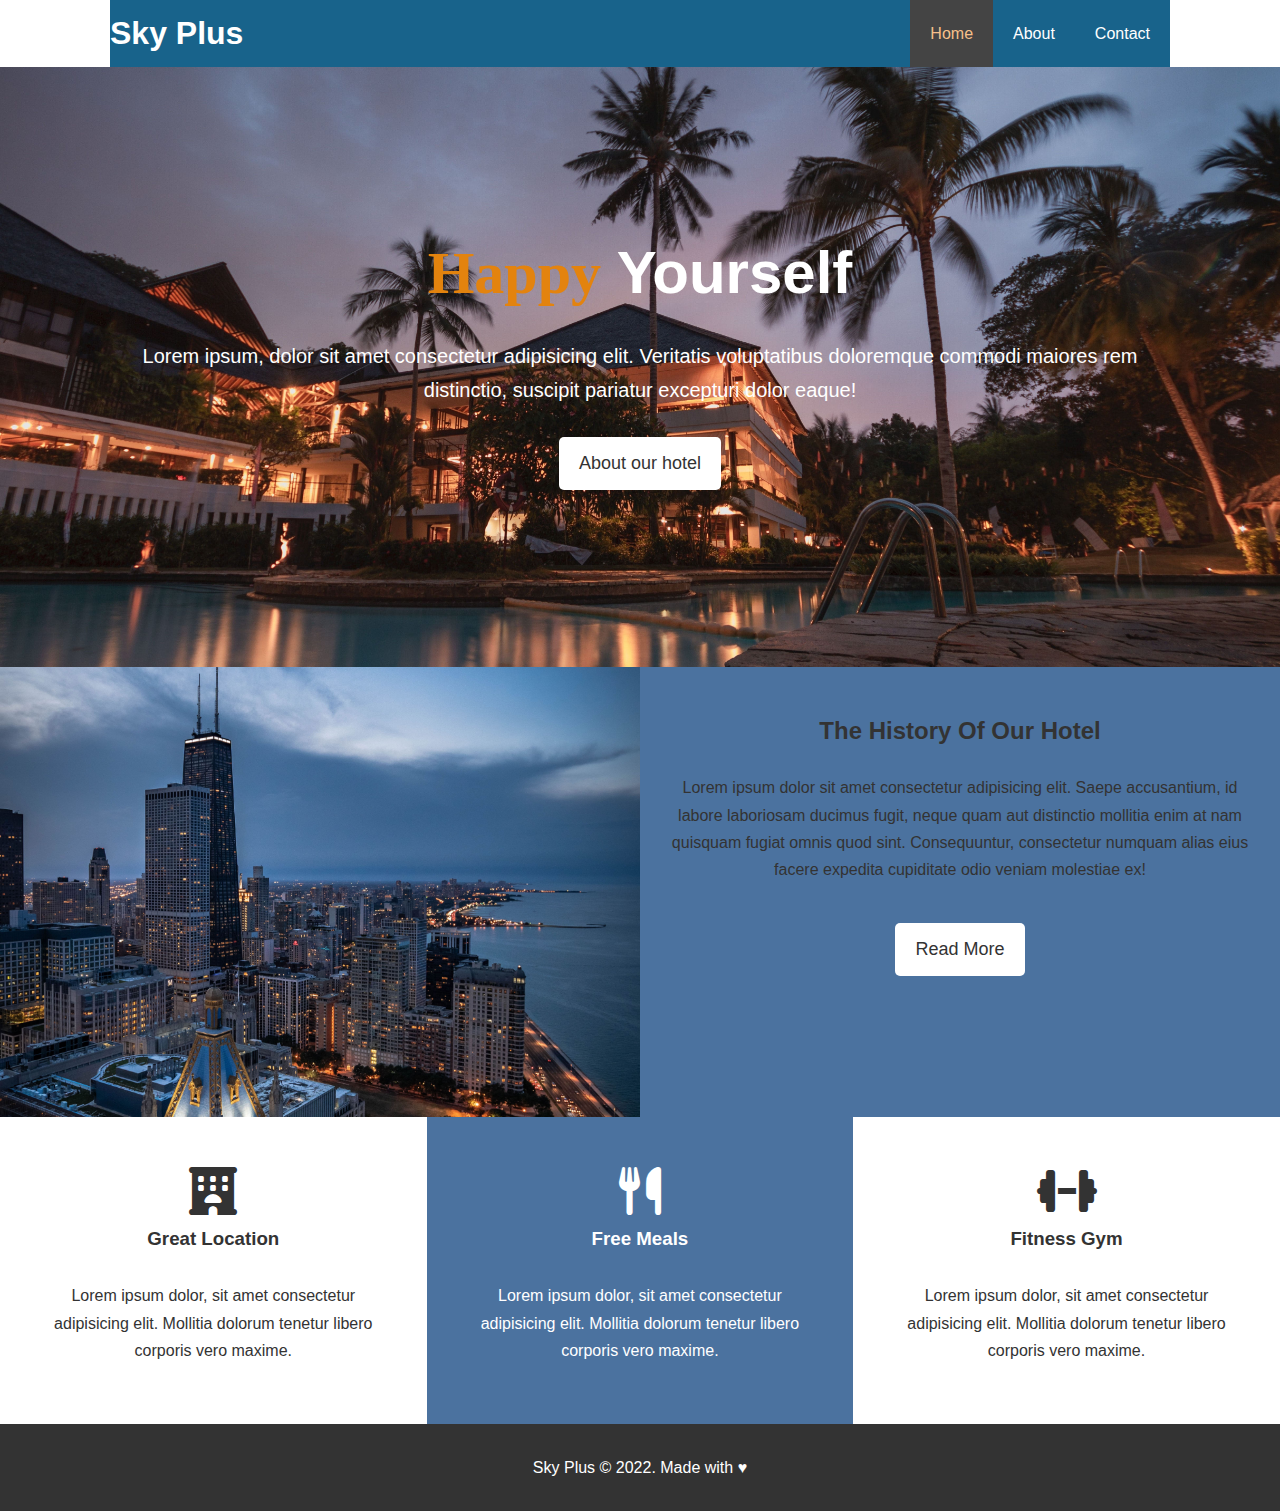
==== index.html @ 7be7272a "commit" ====
<!DOCTYPE html>
<html lang="en">
  <head>
    <meta charset="UTF-8" />
    <meta http-equiv="X-UA-Compatible" content="IE=edge" />
    <meta name="viewport" content="width=\, initial-scale=1.0" />
    <meta
      name="description"
      content="The most affordable hotel in the volta region"
    />
    <meta
      name="keywords"
      content="sky plus, peace of mind, affordable, accommodation"
    />
    <link
      rel="stylesheet"
      href="https://cdnjs.cloudflare.com/ajax/libs/font-awesome/6.1.1/css/all.min.css"
    />
    <link rel="stylesheet" href="./css/style.css" />
    <link rel="stylesheet" media="screen and (max-width:768px)" href="./css/mobile.css">

    <title>Sky Plus</title>
  </head>
  <body>
    <header>
      <div class="container">
        <nav id="navbar">
          <h1 class="logo"><a href="./index.html">Sky Plus</a></h1>
          <ul>
            <li><a class="current" href="./index.html">Home</a></li>
            <li><a href="./about.html">About</a></li>
            <li><a href="./contact.html">Contact</a></li>
          </ul>
        </nav>
      </div>
      <!-- Code for showcase -->
      <div id="showcase">
        <div class="container">
          <div class="showcase-content">
            <h1><span class="text-primary">Happy</span> Yourself</h1>
            <p class="lead">
              Lorem ipsum, dolor sit amet consectetur adipisicing elit.
              Veritatis voluptatibus doloremque commodi maiores rem distinctio,
              suscipit pariatur excepturi dolor eaque!
            </p>
            <a href="./about.html" class="btn">About our hotel</a>
          </div>
        </div>
      </div>
    </header>

    <!-- Info Section -->
    <section id="home-info" class="bg-dark">
      <div class="info-img"></div>
      <div class="info-content">
        <h2><span>The History</span> Of Our Hotel</h2>
        <p>
          Lorem ipsum dolor sit amet consectetur adipisicing elit. Saepe
          accusantium, id labore laboriosam ducimus fugit, neque quam aut
          distinctio mollitia enim at nam quisquam fugiat omnis quod sint.
          Consequuntur, consectetur numquam alias eius facere expedita
          cupiditate odio veniam molestiae ex!
        </p>
        <a href="./about.html" class="btn btn-light"> Read More </a>
      </div>
    </section>

    <!-- Features Section -->
    <section id="features">
      <div class="box bg-light">
        <i class="fas fa-hotel fa-3x"></i>
        <h3>Great Location</h3>
        <p>
          Lorem ipsum dolor, sit amet consectetur adipisicing elit. Mollitia
          dolorum tenetur libero corporis vero maxime.
        </p>
      </div>
      <div class="box bg-primary">
        <i class="fas fa-utensils fa-3x"></i>
        <h3>Free Meals</h3>
        <p>
          Lorem ipsum dolor, sit amet consectetur adipisicing elit. Mollitia
          dolorum tenetur libero corporis vero maxime.
        </p>
      </div>
      <div class="box bg-light">
        <i class="fas fa-dumbbell fa-3x"></i>
        <h3>Fitness Gym</h3>
        <p>
          Lorem ipsum dolor, sit amet consectetur adipisicing elit. Mollitia
          dolorum tenetur libero corporis vero maxime.
        </p>
      </div>
    </section>
    <!-- For the footer -->
    <div class="clr"></div>
    <section id="main-footer">
      <p>Sky Plus &copy; 2022. Made with &hearts;</p>
    </section>
  </body>
</html>
---- css/style.css ----
* {
  margin: 0;
  padding: 0;
  box-sizing: border-box;
}

/* Main Styling */
body,
html {
  font-family: 'Segoe UI', Tahoma, Geneva, Verdana, sans-serif;
  line-height: 1.7rem;
}

a {
  color: #333;
  text-decoration: none;
}

h1,
h2,
h3 {
  padding-bottom: 20px;
}

p {
  margin: 10px 0;
}

.container {
  margin: auto;
  max-width: 1100px;
  overflow: auto;
  padding: 0 20px;
}

#navbar {
  background: #18638b;
  color: #fff;
  overflow: auto;
}

#navbar a {
  color: #fff;
}

#navbar h1 {
  float: left;
  padding-top: 20px;
}

#navbar ul {
  float: right;
  list-style: none;
}
#navbar ul li {
  float: left;
}

#navbar ul li a {
  display: block;
  padding: 20px;
  text-align: center;
}

#navbar ul li a:hover,
#navbar ul li a.current {
  background: #444;
  color: #f7c08a;
}

/* For the showcase section */
#showcase {
  background: url('../image/showcase1.jpg') no-repeat center center/cover;
  height: 600px;
}

#showcase .showcase-content {
  color: #fff;
  text-align: center;
  padding-top: 170px;
}

#showcase .showcase-content h1 {
  font-size: 60px;
  line-height: 1.2em;
}

.text-primary {
  color: #e3830e;
  font-family: cursive;
}

.lead {
  font-size: 20px;
}

#showcase .showcase-content p {
  padding-bottom: 20px;
  line-height: 1.7em;
}

.btn {
  display: inline-block;
  font-size: 18px;
  background: #fff;
  color: #333;
  padding: 13px 20px;
  border: none;
  cursor: pointer;
  border-radius: 5px;
}

/* Home Info Section */
.btn-light {
  background: #fff;
  color: #333;
}

#home-info {
  height: 450px;
}

#home-info .info-img {
  background: url('../image/photo-11.jpg') no-repeat center center/cover;
  float: left;
  width: 50%;
  min-height: 100%;
}

#home-info .info-content {
  float: right;
  width: 50%;
  height: 100%;
  text-align: center;
  padding: 50px 30px;
  overflow: hidden;
}

.bg-dark {
  background: #4b729f;
  color: #333;
}
.bg-light {
  background: #fff;
  color: #333;
}
.bg-primary {
  color: #fff;
  background: #4b729f;
}

#home-info .info-content p {
  padding-bottom: 30px;
}

/* Features Section */
.box {
  float: left;
  width: 33.33%;
  padding: 50px;
  text-align: center;
}

.box i {
  margin-bottom: 10px;
}

/* Footer */
#main-footer {
  text-align: center;
  background: #333;
  color: #fff;
  padding: 20px;
}

.clr {
  clear: both;
}

/* For About Info */
#about-info .info-right{
float: right;
width: 50%;
min-height: 100%;
}

#about-info .info-right img{
  width: 70%;
display: block;
margin: auto;
border-radius: 10px;
}

#about-info .info-left{
float: left;
width: 50%;
min-height: 100%;
}

.py-1{
  padding: 10px 0;
}

.py-2{
  padding: 20px 0;
}

.py-3{
  padding: 30px 0;
}

.leading{
  font-size: 30px;
  line-height: 1.2;
  
}

/* testimonial section*/
#testimonials{
  height: 100%;
  background: url('../image/test-bg.jpg') no-repeat center center/cover;
  padding-top: 100%;
}

#testimonials h2{
  text-align: center;
  color: white;
  padding-bottom: 40px;
}

#testimonials .testimonial{
  padding: 20px;
  margin-bottom: 40px;
  border-radius: 10px;
  opacity: 0.9;
}

#testimonials .testimonial img{
  width: 100px;
  float: left;
  margin-right: 20px;
  border-radius: 50%;
}

#contact-form{
  margin-bottom: 20px;
}
#contact-form label{
  display: block;
  margin-bottom: 10px;
}

#contact-form input,#contact-form textarea{
  width: 100%;
  padding: 10px;
  border: 1px solid #ddd;
}

#contact-form textarea{
  height: 200px;
}

#contact-form input:focus,#contact-form textarea:focus{
  outline: none;
  border-color: #f7c08a;
}

.icon{
  background-color: white;
}
---- css/mobile.css ----
#navbar .logo{
    float: none;
    text-align: center;
}

#navbar ul, #navbar ul li{
    float: none;
}

#navbar ul li a{
    padding: 5px;
    border-bottom: rgb(81,120,216) dotted 1px;
}

/* for the home info*/

#home-info{
    height: 550px;
}

#home-info .info-img {
    display: none;
    height: 550px;
}

#home-info .info-content{
    float: none;
    width: 100%;
}

/* boxs*/

.box{
    float: none;
    width: 100%;
}

/* about*/

#about-info .info-right, #about-info .info-left {
    float: none;
    width: 100%;
}

#about-info .info-right{
    margin-top: 30px;
}

/* contact*/

#contact-info .box{
    border-bottom: #444 dotted 1px;
}

/* showcase*/

#showcase{
    height: 100%;
}

#showcase .shwcase-content {
    padding-top: 70px;
    padding-bottom: 30px;
}

.iconc{
    color: white;
 }
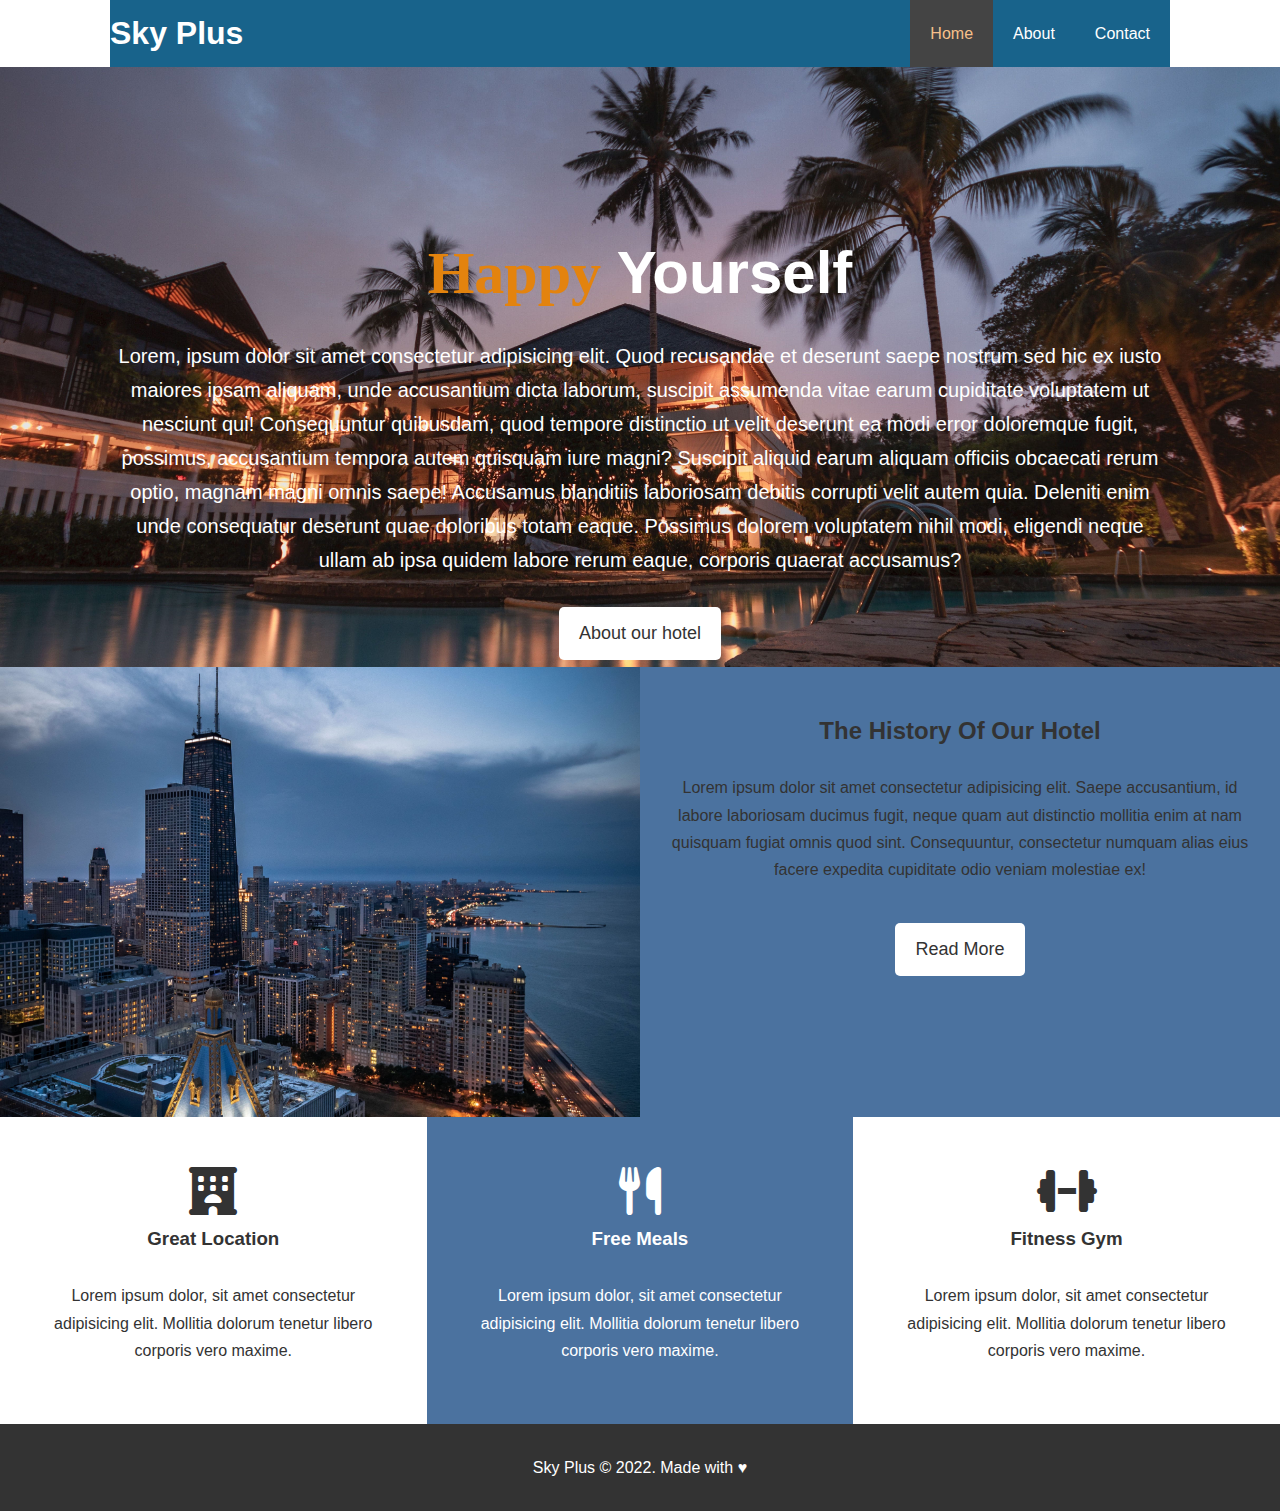
==== commit 08991252: "first commit" ====
--- a/index.html
+++ b/index.html
@@ -39,10 +39,16 @@
           <div class="showcase-content">
             <h1><span class="text-primary">Happy</span> Yourself</h1>
             <p class="lead">
-              Lorem ipsum, dolor sit amet consectetur adipisicing elit.
-              Veritatis voluptatibus doloremque commodi maiores rem distinctio,
-              suscipit pariatur excepturi dolor eaque!
-            </p>
+              Lorem, ipsum dolor sit amet consectetur adipisicing elit.
+              Quod recusandae et deserunt saepe nostrum sed hic ex iusto maiores ipsam aliquam,
+              unde accusantium dicta laborum, suscipit assumenda vitae earum cupiditate voluptatem
+              ut nesciunt qui! Consequuntur quibusdam, quod tempore distinctio ut velit deserunt 
+              ea modi error doloremque fugit, possimus, accusantium tempora autem quisquam iure magni? 
+              Suscipit aliquid earum aliquam officiis obcaecati rerum optio, magnam magni omnis saepe! 
+              Accusamus blanditiis laboriosam debitis corrupti velit autem quia. Deleniti enim unde
+               consequatur deserunt quae doloribus totam eaque. Possimus dolorem voluptatem nihil modi,
+                eligendi neque ullam ab ipsa quidem labore rerum eaque, corporis quaerat accusamus?
+               </p>
             <a href="./about.html" class="btn">About our hotel</a>
           </div>
         </div>
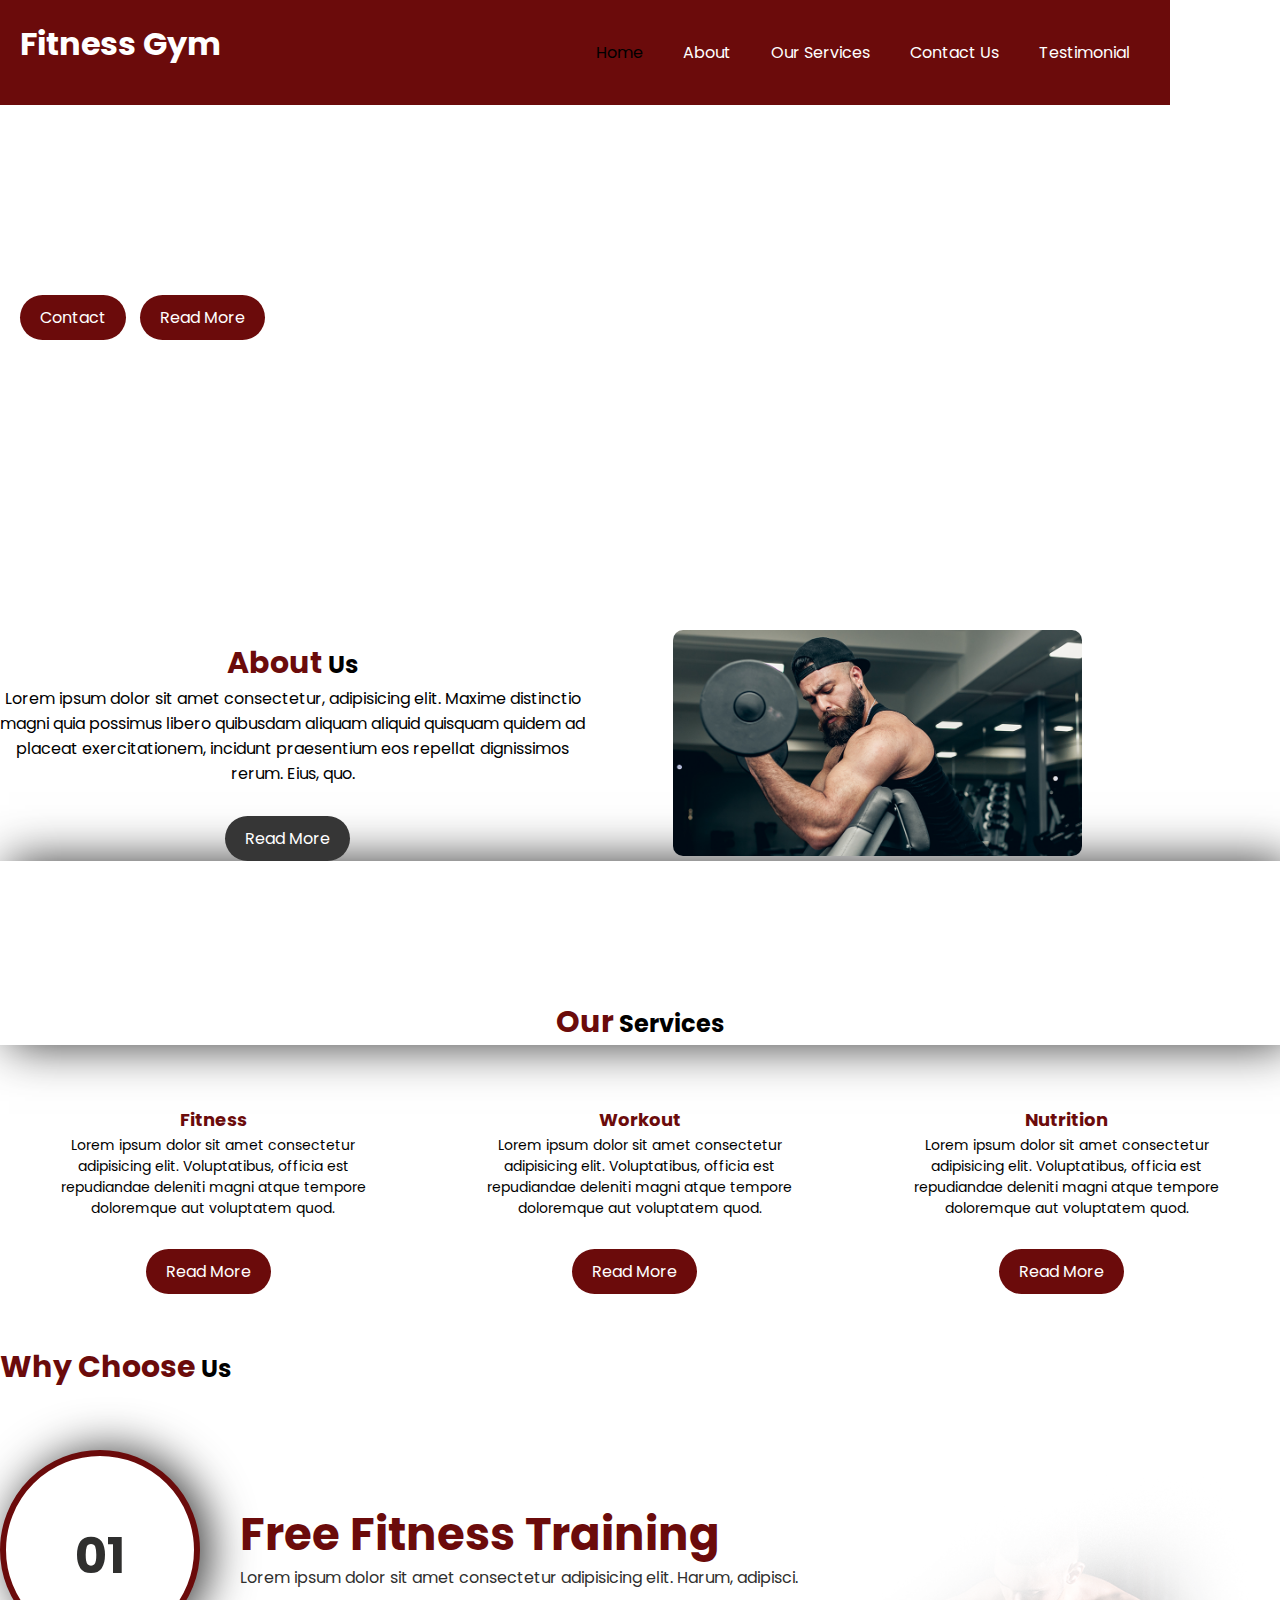
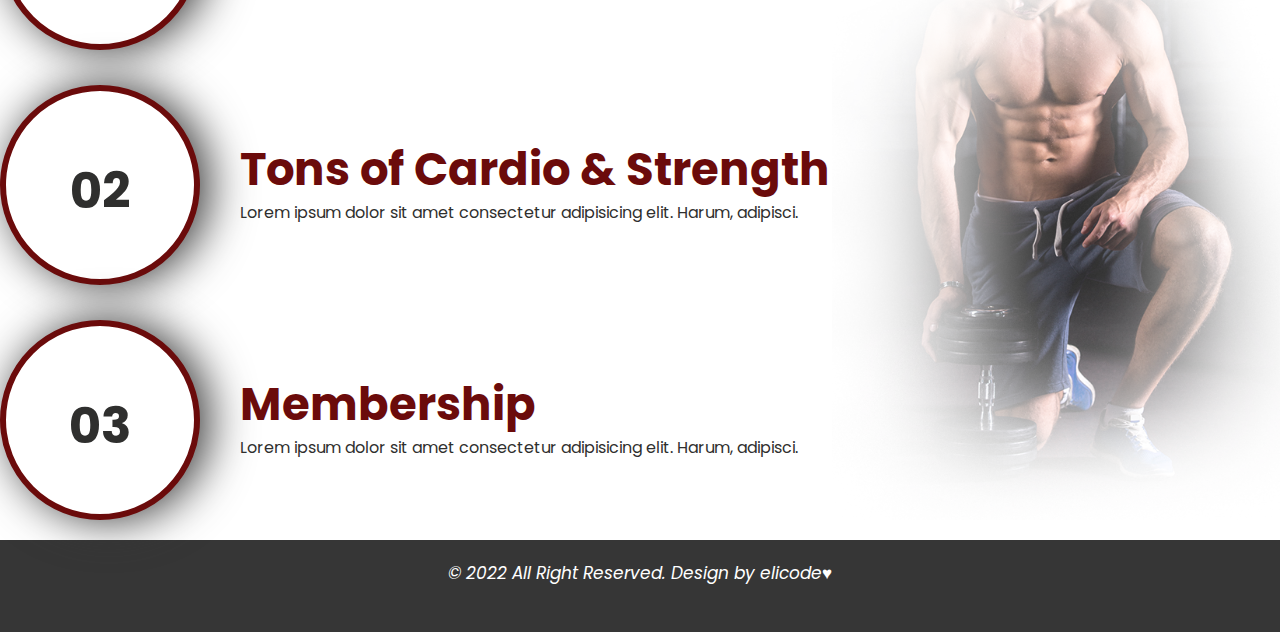
==== commit a3aa7981: "Add files via upload" ====
--- a/index.html
+++ b/index.html
@@ -1,107 +1,175 @@
-<!DOCTYPE html>
-<html lang="en">
-  <head>
-    <meta charset="UTF-8" />
-    <meta http-equiv="X-UA-Compatible" content="IE=edge" />
-    <meta name="viewport" content="width=\, initial-scale=1.0" />
-    <meta
-      name="description"
-      content="The most affordable hotel in the volta region"
-    />
-    <meta
-      name="keywords"
-      content="sky plus, peace of mind, affordable, accommodation"
-    />
-    <link
-      rel="stylesheet"
-      href="https://cdnjs.cloudflare.com/ajax/libs/font-awesome/6.1.1/css/all.min.css"
-    />
-    <link rel="stylesheet" href="./css/style.css" />
-    <link rel="stylesheet" media="screen and (max-width:768px)" href="./css/mobile.css">
-
-    <title>Sky Plus</title>
-  </head>
-  <body>
-    <header>
-      <div class="container">
-        <nav id="navbar">
-          <h1 class="logo"><a href="./index.html">Sky Plus</a></h1>
-          <ul>
-            <li><a class="current" href="./index.html">Home</a></li>
-            <li><a href="./about.html">About</a></li>
-            <li><a href="./contact.html">Contact</a></li>
-          </ul>
-        </nav>
-      </div>
-      <!-- Code for showcase -->
-      <div id="showcase">
-        <div class="container">
-          <div class="showcase-content">
-            <h1><span class="text-primary">Happy</span> Yourself</h1>
-            <p class="lead">
-              Lorem, ipsum dolor sit amet consectetur adipisicing elit.
-              Quod recusandae et deserunt saepe nostrum sed hic ex iusto maiores ipsam aliquam,
-              unde accusantium dicta laborum, suscipit assumenda vitae earum cupiditate voluptatem
-              ut nesciunt qui! Consequuntur quibusdam, quod tempore distinctio ut velit deserunt 
-              ea modi error doloremque fugit, possimus, accusantium tempora autem quisquam iure magni? 
-              Suscipit aliquid earum aliquam officiis obcaecati rerum optio, magnam magni omnis saepe! 
-              Accusamus blanditiis laboriosam debitis corrupti velit autem quia. Deleniti enim unde
-               consequatur deserunt quae doloribus totam eaque. Possimus dolorem voluptatem nihil modi,
-                eligendi neque ullam ab ipsa quidem labore rerum eaque, corporis quaerat accusamus?
-               </p>
-            <a href="./about.html" class="btn">About our hotel</a>
-          </div>
-        </div>
-      </div>
-    </header>
-
-    <!-- Info Section -->
-    <section id="home-info" class="bg-dark">
-      <div class="info-img"></div>
-      <div class="info-content">
-        <h2><span>The History</span> Of Our Hotel</h2>
-        <p>
-          Lorem ipsum dolor sit amet consectetur adipisicing elit. Saepe
-          accusantium, id labore laboriosam ducimus fugit, neque quam aut
-          distinctio mollitia enim at nam quisquam fugiat omnis quod sint.
-          Consequuntur, consectetur numquam alias eius facere expedita
-          cupiditate odio veniam molestiae ex!
-        </p>
-        <a href="./about.html" class="btn btn-light"> Read More </a>
-      </div>
-    </section>
-
-    <!-- Features Section -->
-    <section id="features">
-      <div class="box bg-light">
-        <i class="fas fa-hotel fa-3x"></i>
-        <h3>Great Location</h3>
-        <p>
-          Lorem ipsum dolor, sit amet consectetur adipisicing elit. Mollitia
-          dolorum tenetur libero corporis vero maxime.
-        </p>
-      </div>
-      <div class="box bg-primary">
-        <i class="fas fa-utensils fa-3x"></i>
-        <h3>Free Meals</h3>
-        <p>
-          Lorem ipsum dolor, sit amet consectetur adipisicing elit. Mollitia
-          dolorum tenetur libero corporis vero maxime.
-        </p>
-      </div>
-      <div class="box bg-light">
-        <i class="fas fa-dumbbell fa-3x"></i>
-        <h3>Fitness Gym</h3>
-        <p>
-          Lorem ipsum dolor, sit amet consectetur adipisicing elit. Mollitia
-          dolorum tenetur libero corporis vero maxime.
-        </p>
-      </div>
-    </section>
-    <!-- For the footer -->
-    <div class="clr"></div>
-    <section id="main-footer">
-      <p>Sky Plus &copy; 2022. Made with &hearts;</p>
-    </section>
-  </body>
-</html>
+<!DOCTYPE html>
+<html lang="en">
+<head>
+    <meta charset="UTF-8">
+    <meta http-equiv="X-UA-Compatible" content="IE=edge">
+    <meta name="viewport" content="width=device-width, initial-scale=1.0">
+    <meta name="description" content="The best fitness gym in Ho, Volta Region">
+    <meta name="keywords" content="gym, fitness, gym in Ho, best gym in Volta aregion">
+    <link rel="stylesheet" href="./css/style.css">
+    <title>Fitness Gym</title>
+    
+</head>
+<body>
+    <div class="full bg">
+        <header id="main-header">
+            <div class="container">
+                <nav id="navbar">
+                    <h1 class="logo">Fitness Gym</h1>
+                    <ul>
+                        <li><a class="current" href="./index.html">Home</a></li>
+                        <li><a href="./about.html">About</a></li>
+                        <li><a href="./services.html">Our Services</a></li>
+                        <li><a href="./contact.html">Contact Us</a></li>
+                        <li><a href="./Testimonial.html">Testimonial</a></li>
+                    </ul>
+                </nav>
+            </div>
+        </header>
+
+        <section id="home-info">
+            <div class="container">
+                <h1>Fitness Gym</h1>
+                <p>Lorem ipsum dolor sit amet consectetur adipisicing elit. Mollitia tempora ad omnis eos itaque dolores consequuntur a, voluptas error porro blanditiis?</p>
+                <a href="contact.html" class="btn">Contact</a>
+                <a href="about.html" class="btn">Read More</a>
+                
+            </div>
+        </section>
+
+        </section>
+        <!-- About section -->
+        <section id="about-us" class="about">
+            <div class="container">
+                <div class="about-left">
+                    <h2><span class="title">About</span> Us</h2>
+                    <p>Lorem ipsum dolor sit amet consectetur, adipisicing elit. Maxime distinctio magni quia possimus
+                        libero quibusdam aliquam aliquid quisquam quidem ad placeat exercitationem, incidunt praesentium
+                        eos repellat dignissimos rerum. Eius, quo.</p>
+                    <a href="about.html" class="btn">Read More</a>
+                </div>
+                <div class="about-img">
+                    <img src="./images/about_img.png" alt="">
+                </div>
+            </div>
+        </section>
+        <!-- Services section -->
+        <section id="services" class="white-bg">
+            <div class="text-center">
+                <h2><span class="title">Our</span> Services</h2>
+            </div>
+            <!-- 1st box -->
+            <div class="box">
+                <i class="fas fa-dumbbell fa-4x"></i>
+                <h3>Fitness</h3>
+                <p>Lorem ipsum dolor sit amet consectetur adipisicing elit. Voluptatibus, officia est repudiandae
+                    deleniti magni atque tempore doloremque aut voluptatem quod.</p>
+                <a class="btn-2" href="./about.html">Read More</a>
+            </div>
+
+            <!-- 2nd box -->
+            <div class="box">
+                <i class="fas fa-dumbbell fa-4x"></i>
+                <h3>Workout</h3>
+                <p>Lorem ipsum dolor sit amet consectetur adipisicing elit. Voluptatibus, officia est repudiandae
+                    deleniti magni
+                    atque tempore doloremque aut voluptatem quod.</p>
+                <a class="btn-2" href="./about.html">Read More</a>
+            </div>
+            <!-- 3rd box -->
+            <div class="box">
+                <i class="fas fa-utensils fa-4x"></i>
+                <h3>Nutrition</h3>
+                <p>Lorem ipsum dolor sit amet consectetur adipisicing elit. Voluptatibus, officia est repudiandae
+                    deleniti magni
+                    atque tempore doloremque aut voluptatem quod.</p>
+                <a class="btn-2" href="./about.html">Read More</a>
+            </div>
+        </section>
+
+        <!-- Why choose us -->
+        <section id="choose">
+            <div class="container">
+                <div class="text-left">
+                    <h2> <span class="title"> Why Choose </span>Us</h2>
+                </div>
+
+                <!-- First Row -->
+                <div class="row">
+                    <div class="cho-icon">
+                        <span>01</span>
+                    </div>
+
+                    <div class="cho-title">
+                        <h3>Free Fitness Training</h3>
+                        <p>Lorem ipsum dolor sit amet consectetur adipisicing elit. Harum, adipisci.</p>
+                    </div>
+                </div>
+
+                <!-- Second Row -->
+                <div class="row">
+                    <div class="cho-icon">
+                        <span>02</span>
+                    </div>
+
+                    <div class="cho-title">
+                        <h3>Tons of Cardio & Strength</h3>
+                        <p>Lorem ipsum dolor sit amet consectetur adipisicing elit. Harum, adipisci.</p>
+                    </div>
+
+                    <!-- Third Row -->
+                </div>
+                <div class="row">
+                    <div class="cho-icon">
+                        <span>03</span>
+                    </div>
+
+                    <div class="cho-title">
+                        <h3>Membership</h3>
+                        <p>Lorem ipsum dolor sit amet consectetur adipisicing elit. Harum, adipisci.</p>
+                    </div>
+                </div>
+            </div>
+        </section>
+        <!-- Footer -->
+        <section id="main-footer">
+            <p>&copy; 2022 All Right Reserved. Design by elicode&hearts;</p>
+            
+            <div class="social-media">
+                <ul>
+                    <li>
+                        <a href="">
+                            <i class="fab fa-facebook"></i>
+                        </a>
+                    </li>
+
+                    <li>
+                        <a href="">
+                            <i class="fab fa-instagram"></i>
+                        </a>
+                    </li>
+
+                    <li>
+                        <a href="">
+                            <i class="fab fa-twitter"></i>
+                        </a>
+                    </li>
+                    <li>
+                        <a href="">
+                            <i class="fab fa-linkedin-in"></i>
+                        </a>
+                    </li>
+                    <li>
+                        <a href="">
+                            <i class="fab fa-google"></i>
+                        </a>
+                    </li>
+                </ul>
+            </div>
+        </section>
+
+
+    </div>
+    
+</body>
+</html>--- a/css/style.css
+++ b/css/style.css
@@ -1,271 +1,298 @@
-* {
-  margin: 0;
-  padding: 0;
-  box-sizing: border-box;
-}
-
-/* Main Styling */
-body,
-html {
-  font-family: 'Segoe UI', Tahoma, Geneva, Verdana, sans-serif;
-  line-height: 1.7rem;
-}
-
-a {
-  color: #333;
-  text-decoration: none;
-}
-
-h1,
-h2,
-h3 {
-  padding-bottom: 20px;
-}
-
-p {
-  margin: 10px 0;
-}
-
-.container {
-  margin: auto;
-  max-width: 1100px;
-  overflow: auto;
-  padding: 0 20px;
-}
-
-#navbar {
-  background: #18638b;
-  color: #fff;
-  overflow: auto;
-}
-
-#navbar a {
-  color: #fff;
-}
-
-#navbar h1 {
-  float: left;
-  padding-top: 20px;
-}
-
-#navbar ul {
-  float: right;
-  list-style: none;
-}
-#navbar ul li {
-  float: left;
-}
-
-#navbar ul li a {
-  display: block;
-  padding: 20px;
-  text-align: center;
-}
-
-#navbar ul li a:hover,
-#navbar ul li a.current {
-  background: #444;
-  color: #f7c08a;
-}
-
-/* For the showcase section */
-#showcase {
-  background: url('../image/showcase1.jpg') no-repeat center center/cover;
-  height: 600px;
-}
-
-#showcase .showcase-content {
-  color: #fff;
-  text-align: center;
-  padding-top: 170px;
-}
-
-#showcase .showcase-content h1 {
-  font-size: 60px;
-  line-height: 1.2em;
-}
-
-.text-primary {
-  color: #e3830e;
-  font-family: cursive;
-}
-
-.lead {
-  font-size: 20px;
-}
-
-#showcase .showcase-content p {
-  padding-bottom: 20px;
-  line-height: 1.7em;
-}
-
-.btn {
-  display: inline-block;
-  font-size: 18px;
-  background: #fff;
-  color: #333;
-  padding: 13px 20px;
-  border: none;
-  cursor: pointer;
-  border-radius: 5px;
-}
-
-/* Home Info Section */
-.btn-light {
-  background: #fff;
-  color: #333;
-}
-
-#home-info {
-  height: 450px;
-}
-
-#home-info .info-img {
-  background: url('../image/photo-11.jpg') no-repeat center center/cover;
-  float: left;
-  width: 50%;
-  min-height: 100%;
-}
-
-#home-info .info-content {
-  float: right;
-  width: 50%;
-  height: 100%;
-  text-align: center;
-  padding: 50px 30px;
-  overflow: hidden;
-}
-
-.bg-dark {
-  background: #4b729f;
-  color: #333;
-}
-.bg-light {
-  background: #fff;
-  color: #333;
-}
-.bg-primary {
-  color: #fff;
-  background: #4b729f;
-}
-
-#home-info .info-content p {
-  padding-bottom: 30px;
-}
-
-/* Features Section */
-.box {
-  float: left;
-  width: 33.33%;
-  padding: 50px;
-  text-align: center;
-}
-
-.box i {
-  margin-bottom: 10px;
-}
-
-/* Footer */
-#main-footer {
-  text-align: center;
-  background: #333;
-  color: #fff;
-  padding: 20px;
-}
-
-.clr {
-  clear: both;
-}
-
-/* For About Info */
-#about-info .info-right{
-float: right;
-width: 50%;
-min-height: 100%;
-}
-
-#about-info .info-right img{
-  width: 70%;
-display: block;
-margin: auto;
-border-radius: 10px;
-}
-
-#about-info .info-left{
-float: left;
-width: 50%;
-min-height: 100%;
-}
-
-.py-1{
-  padding: 10px 0;
-}
-
-.py-2{
-  padding: 20px 0;
-}
-
-.py-3{
-  padding: 30px 0;
-}
-
-.leading{
-  font-size: 30px;
-  line-height: 1.2;
-  
-}
-
-/* testimonial section*/
-#testimonials{
-  height: 100%;
-  background: url('../image/test-bg.jpg') no-repeat center center/cover;
-  padding-top: 100%;
-}
-
-#testimonials h2{
-  text-align: center;
-  color: white;
-  padding-bottom: 40px;
-}
-
-#testimonials .testimonial{
-  padding: 20px;
-  margin-bottom: 40px;
-  border-radius: 10px;
-  opacity: 0.9;
-}
-
-#testimonials .testimonial img{
-  width: 100px;
-  float: left;
-  margin-right: 20px;
-  border-radius: 50%;
-}
-
-#contact-form{
-  margin-bottom: 20px;
-}
-#contact-form label{
-  display: block;
-  margin-bottom: 10px;
-}
-
-#contact-form input,#contact-form textarea{
-  width: 100%;
-  padding: 10px;
-  border: 1px solid #ddd;
-}
-
-#contact-form textarea{
-  height: 200px;
-}
-
-#contact-form input:focus,#contact-form textarea:focus{
-  outline: none;
-  border-color: #f7c08a;
-}
-
-.icon{
-  background-color: white;
-}
-
+@import url('https://fonts.googleapis.com/css2?family=Cedarville+Cursive&family=Dancing+Script:wght@500;600;700&family=My+Soul&family=Poppins:ital,wght@0,100;0,200;0,300;0,400;0,500;0,600;0,700;0,800;1,100;1,200;1,300;1,400;1,500;1,800&family=Rubik+Moonrocks&family=Updock&display=swap');
+
+*{
+    padding: 0;
+    margin: 0;
+    box-sizing: border-box;
+}
+
+body{
+    font-family: 'Poppins', sans-serif, cursive;
+    overflow-x: hidden;
+}
+
+a{
+    text-decoration: none;
+}
+img{
+    max-width: 100%;
+    height: auto;
+}
+.container{
+    max-width: 1170px
+    ;
+}
+
+/* Navbar */
+#navbar{
+    background:#6b0b0b;
+    color:white;
+    overflow: auto;
+}
+#navbar a{
+    color:white;
+
+}
+
+#navbar h1{
+    float: left;
+    padding: 20px;
+}
+#navbar ul{
+    float:right;
+    padding: 20px;
+}
+#navbar ul li{
+    float:left;
+    list-style: none;
+}
+#navbar ul li a{
+    padding: 20px;
+    display: block;
+    text-align: center;
+}
+
+#navbar ul li a:hover,#navbar ul li a.current{
+    color: #000;
+}
+
+/* Home info */
+
+#home-info{
+margin-top: 10px;
+padding: 20px;
+}
+
+.full-bg{
+    background:url(../images/banner.jpg) no-repeat center center cover;
+    height: 100vh;
+    border-radius:0 0 0px 120px;
+}
+
+#home-info h1{
+    font-size: 70px;
+    font-weight: bold;
+    padding-bottom: 10px;
+    line-height: 95px
+    ;
+    color: #fff;
+}
+#home-info p{
+   color: #fff; 
+   padding-bottom: 30px;
+}
+
+#home-info .btn{
+    display: inline-block;
+    max-width: 228px;
+    padding: 10px 20px;
+    text-align: center;
+    font-size: 16px;
+    background: #6b0b0b;
+    color: #fff;
+    border-radius: 50px;
+    margin-right: 10px;
+    transition:ease-in all 0.5s;
+}
+
+#home-info .btn:hover{
+    background: #ffff;
+    color: #6b0b0b;
+}
+
+
+/* About Section */
+#about-us{
+    padding-top: 20px;
+    margin-top: 200px;
+    text-align: center;
+    display: flex;
+}
+#about-us .about-img{
+    margin-top: 50px;
+    float: right;
+    width: 50%;
+    min-height: 100%;
+}
+
+#about-us .about-img img{
+    width: 70%;
+    display: block;
+    margin: auto;
+    border-radius: 10px;
+}
+
+#about-us .about-left{
+    float: left;
+    padding-top: 50px;
+    margin-top: 10px;
+    width: 50%;
+    min-height: 100%;
+}
+
+#about-us .btn{
+    display: inline-block;
+    max-width: 228px;
+    text-align: center;
+    background:#363636;
+    padding: 10px 20px;
+    margin-right: 10px;
+    border-radius: 50px;
+    color: #fff;
+    cursor: pointer;
+    margin-top: 30px;
+}
+
+#about-us .btn:hover{
+    background:#6b0b0b;
+    color: #fff;
+}
+.title{
+    color: #6b0b0b;
+    font-size: 30px;
+}
+
+/* Services */
+
+#services{
+    padding-top: 10px;
+    /* padding-bottom: 24px; */
+}
+
+.white-bg{
+    background: #fff;
+    box-shadow: #363636 9px 0 46px;
+}
+
+#services .text-center{
+    text-align: center;
+    margin-top: 10%;
+}
+
+#services .box{
+    float: left;    
+    width:33.33%;
+    padding: 50px;
+    text-align: center;
+
+}
+#services .box i{
+    margin-bottom: 10px;
+}
+#services .box h3{
+    padding-top: 10px;
+    font-size: 18px;
+    line-height: 30px;
+    color: #6b0b0b;
+}
+#services .box p{
+    font-size: 14px;
+    padding-bottom: 20px;
+}
+.box .btn-2{
+    padding: 10px 20px;
+    text-align: center;
+    max-width: 228px;
+    margin-right: 10px;
+    border-radius: 50px;
+    display: inline-block;
+    background: #6b0b0b;
+    color: #fff;
+    cursor: pointer;
+    margin-top: 10px;
+    font-size: 16px;
+}
+
+.box .btn-2:hover{
+    background:#363636;
+    /* color: #fff; */
+}
+
+
+/* Why Choose Us styles */
+
+#choose{
+    background: url(../images/chose.png) no-repeat;
+    background-position: right;
+    background-size: 35%;
+    padding-top: 90px;
+    background-position-y: bottom;   
+}
+
+#choose .text-left{
+    padding-bottom: 25px;
+
+}
+
+#choose .row{
+    display: flex;
+    align-items: center;
+    margin-top: 35px;
+    cursor: pointer;
+}
+
+.cho-icon{
+    background: white;
+    width: 200px;
+    height: 200px;
+    text-align: center;
+    border-radius: 50%;
+    line-height: 200px;
+    margin-right: 40px;
+    box-shadow: 9px 0 46px #363636;
+    border: #6b0b0b solid 6px;
+    color: #2f2f2e;
+    font-size: 50px;
+    font-weight: bold;
+}
+
+.cho-title h3{
+    color: #6b0b0b;
+    font-size: 45px;
+    font-weight: bold;
+    padding-bottom: 5px;
+    line-height: 50px;
+}
+
+.cho-title p{
+    line-height: 25px;
+    color: #2f2f2e;
+
+}
+
+
+#main-footer{
+    margin-top: 20px;
+    background: #363636;
+    padding-top: 20px;
+    color:#fff;
+    text-align: center;
+    font-style: italic;
+    font-size: 17px;
+}
+
+.social-media ul{
+    text-align: center;
+}
+
+.social-media ul li{
+    display: inline-block;
+    padding-right: 3px;
+}
+
+.social-media ul li a{
+    color: white;
+    width: 39px;
+    height: 39px;
+    display: inline-block;
+    text-align: center;
+    padding-top: 10px;
+}
+
+.social-media ul li a:hover{
+    color: #6b0b0b;
+    background: white;
+    border-radius: 50%;
+    border: 2px solid #6b0b0b;
+    bottom: 2%;
+}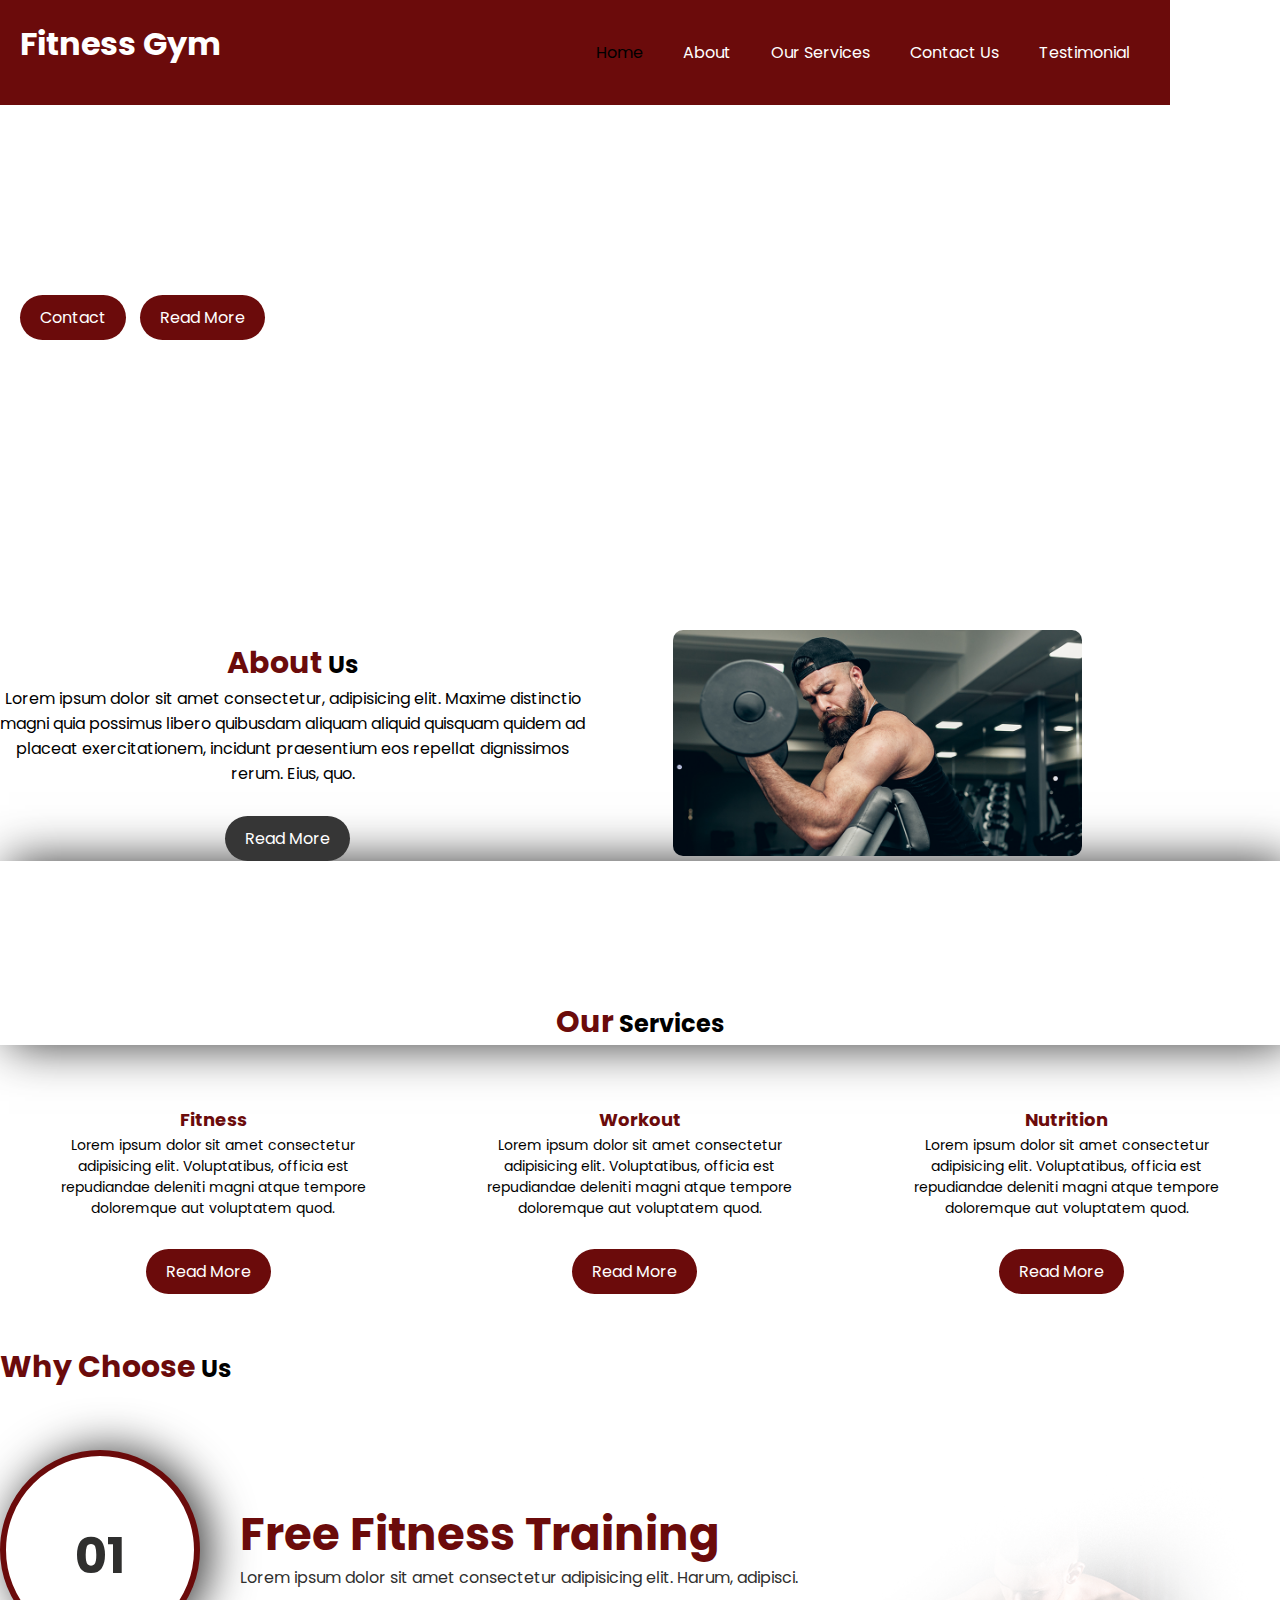
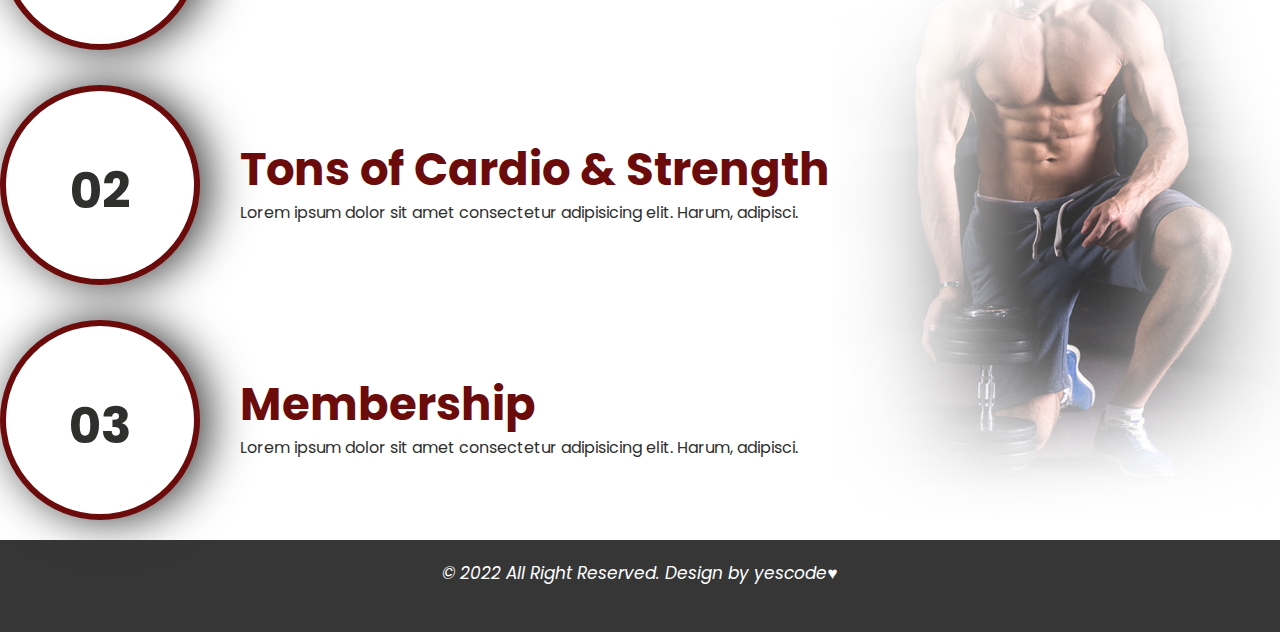
==== commit 8451eb6c: "Update index.html" ====
--- a/index.html
+++ b/index.html
@@ -133,7 +133,7 @@
         </section>
         <!-- Footer -->
         <section id="main-footer">
-            <p>&copy; 2022 All Right Reserved. Design by elicode&hearts;</p>
+            <p>&copy; 2022 All Right Reserved. Design by yescode&hearts;</p>
             
             <div class="social-media">
                 <ul>
@@ -172,4 +172,4 @@
     </div>
     
 </body>
-</html>+</html>
